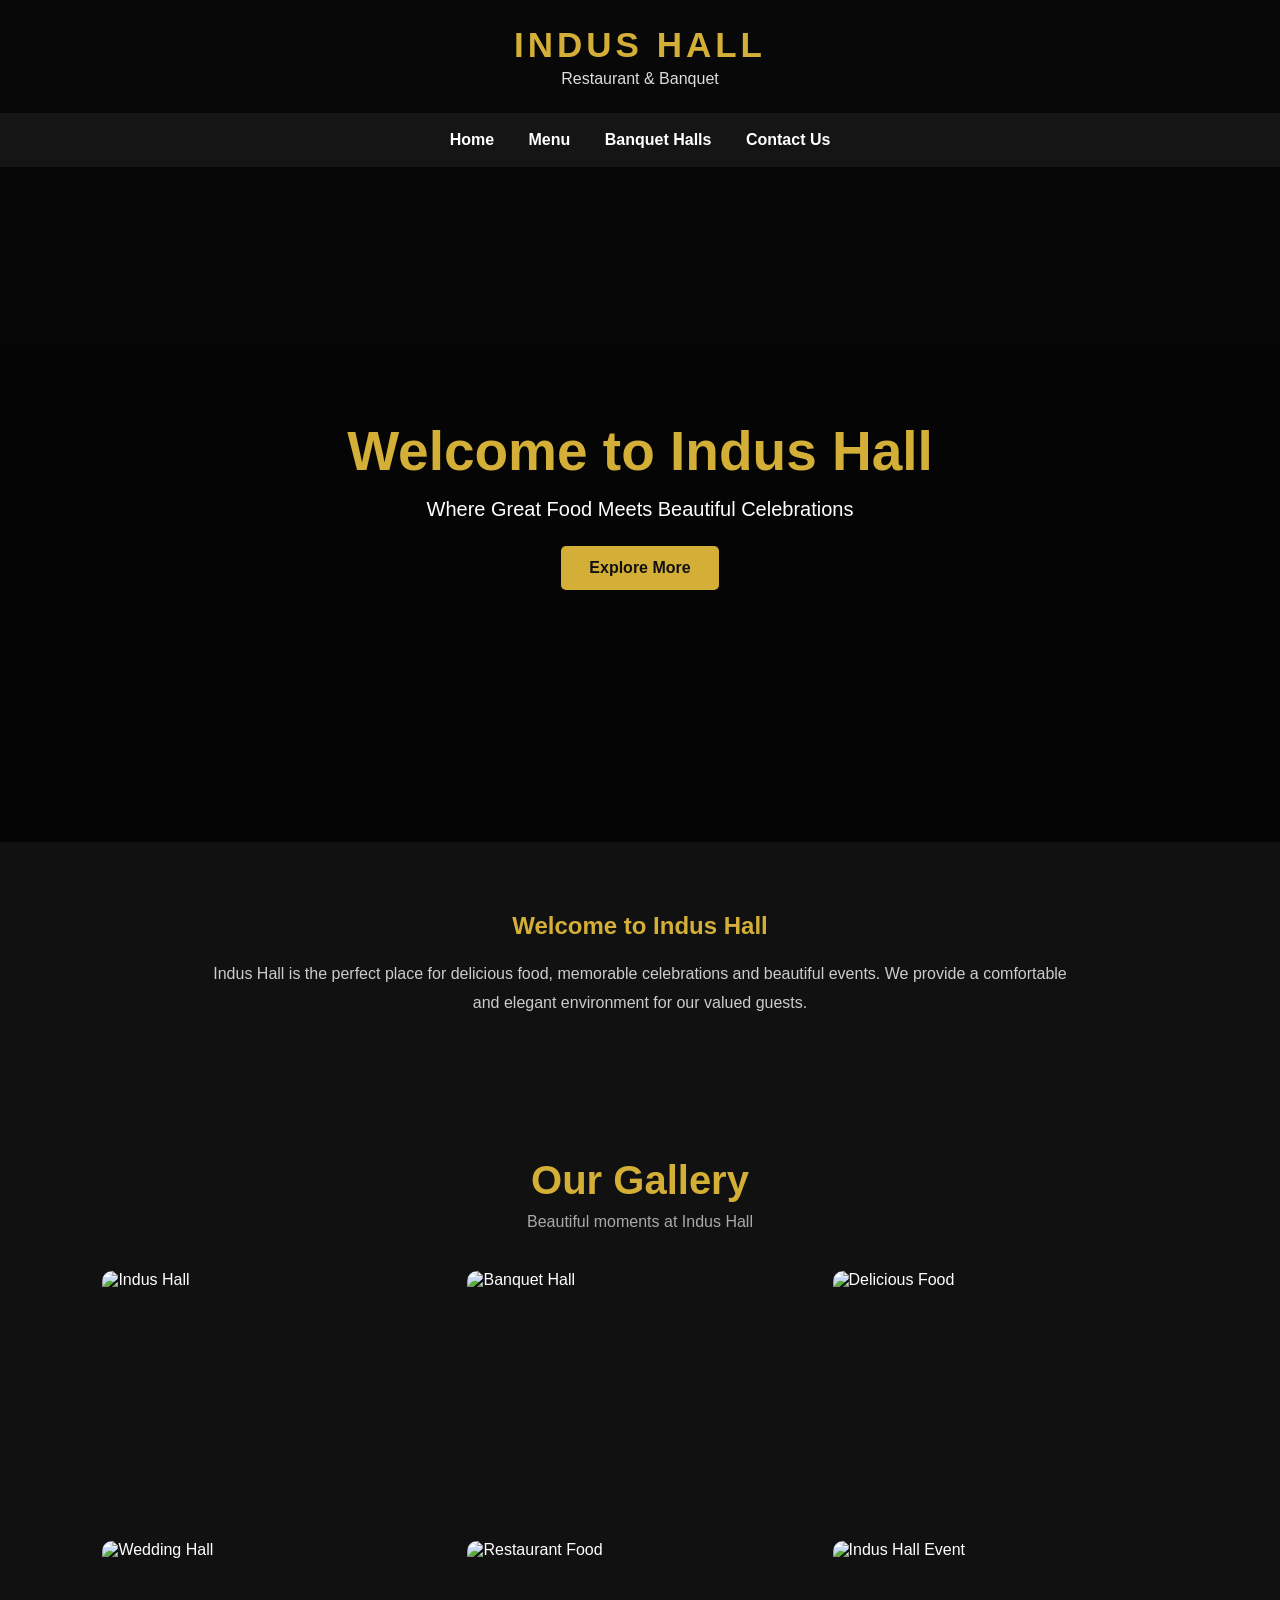
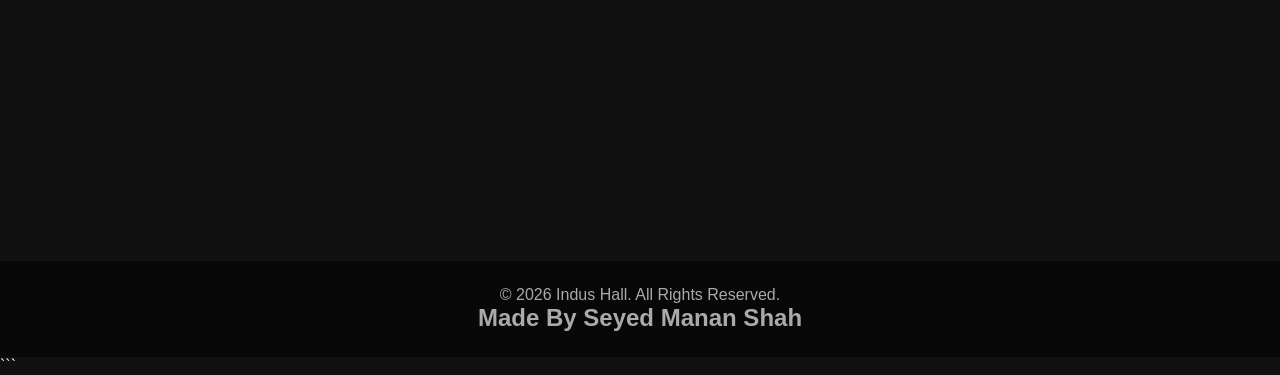
==== index.html @ 34687bbb "Add files via upload" ====
<!DOCTYPE html>
<html lang="en">

<head>

    <meta charset="UTF-8">

    <meta name="viewport" content="width=device-width, initial-scale=1.0">

    <title>Indus Hall | Home</title>

    <link rel="stylesheet" href="style.css">


    <!-- AOS CSS -->

    <link
        href="https://unpkg.com/aos@2.3.1/dist/aos.css"
        rel="stylesheet">

</head>


<body>


    <!-- ================= HEADER ================= -->

    <header>

        <h1>INDUS HALL</h1>

        <p>Restaurant & Banquet</p>

    </header>



    <!-- ================= NAVBAR ================= -->

    <nav>

        <a href="index.html">Home</a>

        <a href="menu.html">Menu</a>

        <a href="halls.html">Banquet Halls</a>

        <a href="contact.html">Contact Us</a>

    </nav>



    <!-- ================= HERO ================= -->

    <section class="hero">

        <div class="hero-content">

            <h2 data-aos="fade-up">
                Welcome to Indus Hall
            </h2>

            <p>
                Where Great Food Meets Beautiful Celebrations
            </p>


            <!-- EXPLORE MORE -->

            <a href="#gallery" class="explore-btn">
                Explore More
            </a>

        </div>

    </section>



    <!-- ================= ABOUT ================= -->

    <section class="about">

        <h2>Welcome to Indus Hall</h2>

        <p>

            Indus Hall is the perfect place for delicious food,
            memorable celebrations and beautiful events.
            We provide a comfortable and elegant environment
            for our valued guests.

        </p>

    </section>



    <!-- ================= OUR GALLERY ================= -->

    <section id="gallery" class="gallery">

        <div class="gallery-title">

            <h2>Our Gallery</h2>

            <p>
                Beautiful moments at Indus Hall
            </p>

        </div>


        <div class="gallery-grid">


            <!-- IMAGE 1 -->

            <div class="gallery-item">

                <img
                    src="images/hall1.jpg"
                    alt="Indus Hall">

            </div>


            <!-- IMAGE 2 -->

            <div class="gallery-item">

                <img
                    src="images/hall2.jpg"
                    alt="Banquet Hall">

            </div>


            <!-- IMAGE 3 -->

            <div class="gallery-item">

                <img
                    src="images/food1.jpg"
                    alt="Delicious Food">

            </div>


            <!-- IMAGE 4 -->

            <div class="gallery-item">

                <img
                    src="images/hall3.jpg"
                    alt="Wedding Hall">

            </div>


            <!-- IMAGE 5 -->

            <div class="gallery-item">

                <img
                    src="images/food2.jpg"
                    alt="Restaurant Food">

            </div>


            <!-- IMAGE 6 -->

            <div class="gallery-item">

                <img
                    src="images/event1.jpg"
                    alt="Indus Hall Event">

            </div>


        </div>

    </section>



    <!-- ================= FOOTER ================= -->

    <footer>

        <p>
            © 2026 Indus Hall. All Rights Reserved.
        </p>

        <h2>
            Made By Seyed Manan Shah
        </h2>

    </footer>



    <!-- ================= AOS JS ================= -->

    <script
        src="https://unpkg.com/aos@2.3.1/dist/aos.js">
    </script>


    <script>

        /* =========================
           AOS
        ========================= */

        AOS.init({

            duration: 1000,

            once: true

        });



        /* =========================
           EXPLORE MORE
           SMOOTH SCROLL
        ========================= */

        document
            .querySelector(".explore-btn")
            .addEventListener("click", function(event) {

                event.preventDefault();


                const gallery =
                    document.getElementById("gallery");


                gallery.scrollIntoView({

                    behavior: "smooth",

                    block: "start"

                });

            });

    </script>


</body>

</html>
```
---- style.css ----
/* =========================================
   GLOBAL
========================================= */

* {
    margin: 0;
    padding: 0;
    box-sizing: border-box;
    font-family: Arial, sans-serif;
}

html {
    scroll-behavior: smooth;
}

body {
    background: #111;
    color: white;
}



/* =========================================
   HEADER
========================================= */

header {
    text-align: center;
    padding: 25px;
    background: #080808;
}

header h1 {
    color: #d4af37;
    font-size: 35px;
    letter-spacing: 4px;
}

header p {
    color: #ddd;
    margin-top: 5px;
}



/* =========================================
   NAVIGATION
========================================= */

nav {
    background: #151515;
    padding: 18px;
    text-align: center;
}

nav a {
    color: white;
    text-decoration: none;
    margin: 0 15px;
    font-weight: bold;
    transition: 0.3s;
}

nav a:hover {
    color: #d4af37;
}



/* =========================================
   DESKTOP NAVIGATION
========================================= */

.desktop-menu {
    display: flex;
    gap: 25px;
}

.desktop-menu a {
    color: white;
    text-decoration: none;
    font-weight: bold;
    transition: 0.3s;
}

.desktop-menu a:hover {
    color: #d4af37;
}

.logo {
    color: #d4af37;
    font-size: 22px;
    font-weight: bold;
    letter-spacing: 2px;
}

.menu-btn {
    display: none;
}



/* =========================================
   HERO
========================================= */

.hero {
    min-height: 75vh;

    display: flex;

    justify-content: center;

    align-items: center;

    text-align: center;

    background:
        linear-gradient(
            rgba(0, 0, 0, .65),
            rgba(0, 0, 0, .75)
        ),
        url("https://images.unsplash.com/photo-1519167758481-83f550bb49b3?auto=format&fit=crop&w=1600&q=80");

    background-size: cover;

    background-position: center;
}

.hero-content h2 {
    font-size: 55px;
    color: #d4af37;
}

.hero-content p {
    font-size: 20px;
    margin: 15px 0 25px;
}



/* =========================================
   BUTTON
========================================= */

button {
    background: #d4af37;
    color: #111;

    border: none;

    padding: 13px 28px;

    font-size: 16px;

    font-weight: bold;

    cursor: pointer;

    border-radius: 5px;

    transition: 0.3s;
}

button:hover {
    background: #fff;
}



/* =========================================
   EXPLORE MORE BUTTON
========================================= */

.explore-btn {

    display: inline-block;

    padding: 13px 28px;

    background: #d4af37;

    color: #111;

    text-decoration: none;

    font-size: 16px;

    font-weight: bold;

    border-radius: 5px;

    transition: all 0.3s ease;
}

.explore-btn:hover {

    background: #fff;

    color: #111;

    transform: translateY(-3px);
}



/* =========================================
   ABOUT
========================================= */

.about {

    max-width: 900px;

    margin: auto;

    padding: 70px 20px;

    text-align: center;
}

.about h2,
.contact-info h2 {

    color: #d4af37;

    margin-bottom: 20px;
}

.about p {

    color: #ccc;

    line-height: 1.8;
}



/* =========================================
   GALLERY
========================================= */

.gallery {

    padding: 70px 8%;

    background: #111;

    scroll-margin-top: 20px;
}

.gallery-title {

    text-align: center;

    margin-bottom: 40px;
}

.gallery-title h2 {

    color: #d4af37;

    font-size: 40px;

    margin-bottom: 10px;
}

.gallery-title p {

    color: #aaa;
}

.gallery-grid {

    max-width: 1200px;

    margin: auto;

    display: grid;

    grid-template-columns:
        repeat(3, 1fr);

    gap: 20px;
}

.gallery-item {

    height: 250px;

    overflow: hidden;

    border-radius: 10px;

    cursor: pointer;

    animation:
        galleryFadeUp
        0.8s ease both;
}

.gallery-item img {

    width: 100%;

    height: 100%;

    object-fit: cover;

    transition: 0.5s;
}

.gallery-item:hover img {

    transform: scale(1.1);
}



/* =========================================
   GALLERY ANIMATION
========================================= */

@keyframes galleryFadeUp {

    from {

        opacity: 0;

        transform:
            translateY(40px);

    }

    to {

        opacity: 1;

        transform:
            translateY(0);

    }
}


/* Gallery image delays */

.gallery-item:nth-child(1) {
    animation-delay: 0.1s;
}

.gallery-item:nth-child(2) {
    animation-delay: 0.2s;
}

.gallery-item:nth-child(3) {
    animation-delay: 0.3s;
}

.gallery-item:nth-child(4) {
    animation-delay: 0.4s;
}

.gallery-item:nth-child(5) {
    animation-delay: 0.5s;
}

.gallery-item:nth-child(6) {
    animation-delay: 0.6s;
}



/* =========================================
   PAGE BANNER
========================================= */

.page-banner {

    text-align: center;

    padding: 80px 20px;

    background: #1b1b1b;
}

.page-banner h2 {

    font-size: 45px;

    color: #d4af37;
}

.page-banner p {

    margin-top: 12px;

    color: #ccc;
}



/* =========================================
   MENU
========================================= */

.menu {

    max-width: 1100px;

    margin: auto;

    padding: 60px 20px;

    display: grid;

    grid-template-columns:
        repeat(2, 1fr);

    gap: 25px;
}

.menu-card {

    background: #1c1c1c;

    padding: 30px;

    border: 1px solid #333;

    border-radius: 10px;
}

.menu-card h3 {

    color: #d4af37;

    font-size: 25px;

    margin-bottom: 20px;
}

.menu-card p {

    color: #ddd;

    margin: 15px 0;
}



/* =========================================
   BANQUET HALLS
========================================= */

.halls {

    max-width: 1100px;

    margin: auto;

    padding: 60px 20px;

    display: grid;

    grid-template-columns:
        repeat(3, 1fr);

    gap: 25px;
}

.hall-card {

    background: #1c1c1c;

    border-radius: 10px;

    overflow: hidden;

    padding-bottom: 25px;
}

.hall-image {

    height: 220px;

    display: flex;

    align-items: center;

    justify-content: center;

    background: #333;

    color: #d4af37;

    font-size: 25px;

    font-weight: bold;
}

.hall-card h3,
.hall-card p {

    margin: 15px 20px;
}

.hall-card h3 {

    color: #d4af37;
}



/* =========================================
   CONTACT
========================================= */

.contact {

    max-width: 1000px;

    margin: auto;

    padding: 70px 20px;

    display: grid;

    grid-template-columns:
        1fr 1fr;

    gap: 50px;
}

.contact-info p {

    margin: 20px 0;

    color: #ccc;
}

form {

    display: flex;

    flex-direction: column;

    gap: 15px;
}

input,
textarea {

    width: 100%;

    padding: 15px;

    background: #1c1c1c;

    color: white;

    border: 1px solid #444;

    border-radius: 5px;

    outline: none;
}

input:focus,
textarea:focus {

    border-color: #d4af37;
}



/* =========================================
   FOOTER
========================================= */

footer {

    text-align: center;

    padding: 25px;

    background: #080808;

    color: #aaa;
}



/* =========================================
   MOBILE SIDEBAR
========================================= */

.sidebar {

    position: fixed;

    top: 0;

    right: -300px;

    width: 280px;

    height: 100vh;

    background: #111;

    z-index: 1000;

    padding: 30px;

    box-shadow:
        -5px 0 20px
        rgba(0, 0, 0, 0.5);

    transition: 0.4s ease;
}

.sidebar.active {

    right: 0;
}

.sidebar h2 {

    color: #d4af37;

    margin-bottom: 40px;

    letter-spacing: 2px;
}

.sidebar a {

    display: block;

    color: white;

    text-decoration: none;

    font-size: 18px;

    padding: 15px 5px;

    border-bottom: 1px solid #333;

    transition: 0.3s;
}

.sidebar a:hover {

    color: #d4af37;

    padding-left: 12px;
}

.close-btn {

    position: absolute;

    top: 15px;

    right: 20px;

    background: transparent;

    color: white;

    border: none;

    font-size: 35px;

    cursor: pointer;
}

.close-btn:hover {

    color: #d4af37;
}

.overlay {

    position: fixed;

    inset: 0;

    background:
        rgba(0, 0, 0, 0.6);

    z-index: 999;

    opacity: 0;

    visibility: hidden;

    transition: 0.3s;
}

.overlay.active {

    opacity: 1;

    visibility: visible;
}



/* =========================================
   RESPONSIVE
========================================= */

@media (max-width: 768px) {

    /* Navbar */

    nav {

        padding: 18px 20px;

    }

    .desktop-menu {

        display: none;

    }

    .menu-btn {

        display: block;

        background: transparent;

        color: #d4af37;

        border: none;

        font-size: 30px;

        cursor: pointer;

    }


    /* Navigation links */

    nav a {

        margin: 12px;

    }


    /* Hero */

    .hero-content h2 {

        font-size: 38px;

    }


    .hero-content p {

        font-size: 17px;

    }


    /* About */

    .about {

        padding: 60px 20px;

    }


    /* Menu */

    .menu {

        grid-template-columns: 1fr;

    }


    /* Halls */

    .halls {

        grid-template-columns: 1fr;

    }


    /* Contact */

    .contact {

        grid-template-columns: 1fr;

    }


    /* Gallery */

    .gallery {

        padding: 60px 20px;

    }

    .gallery-title h2 {

        font-size: 32px;

    }

    .gallery-grid {

        grid-template-columns:
            repeat(2, 1fr);

        gap: 12px;

    }

    .gallery-item {

        height: 200px;

    }


    /* Banner */

    .page-banner h2 {

        font-size: 35px;

    }

}



/* =========================================
   SMALL PHONES
========================================= */

@media (max-width: 480px) {

    .gallery-grid {

        grid-template-columns: 1fr;

    }

    .gallery-item {

        height: 230px;

    }

    .hero-content h2 {

        font-size: 32px;

    }

    .hero-content p {

        font-size: 15px;

    }

}
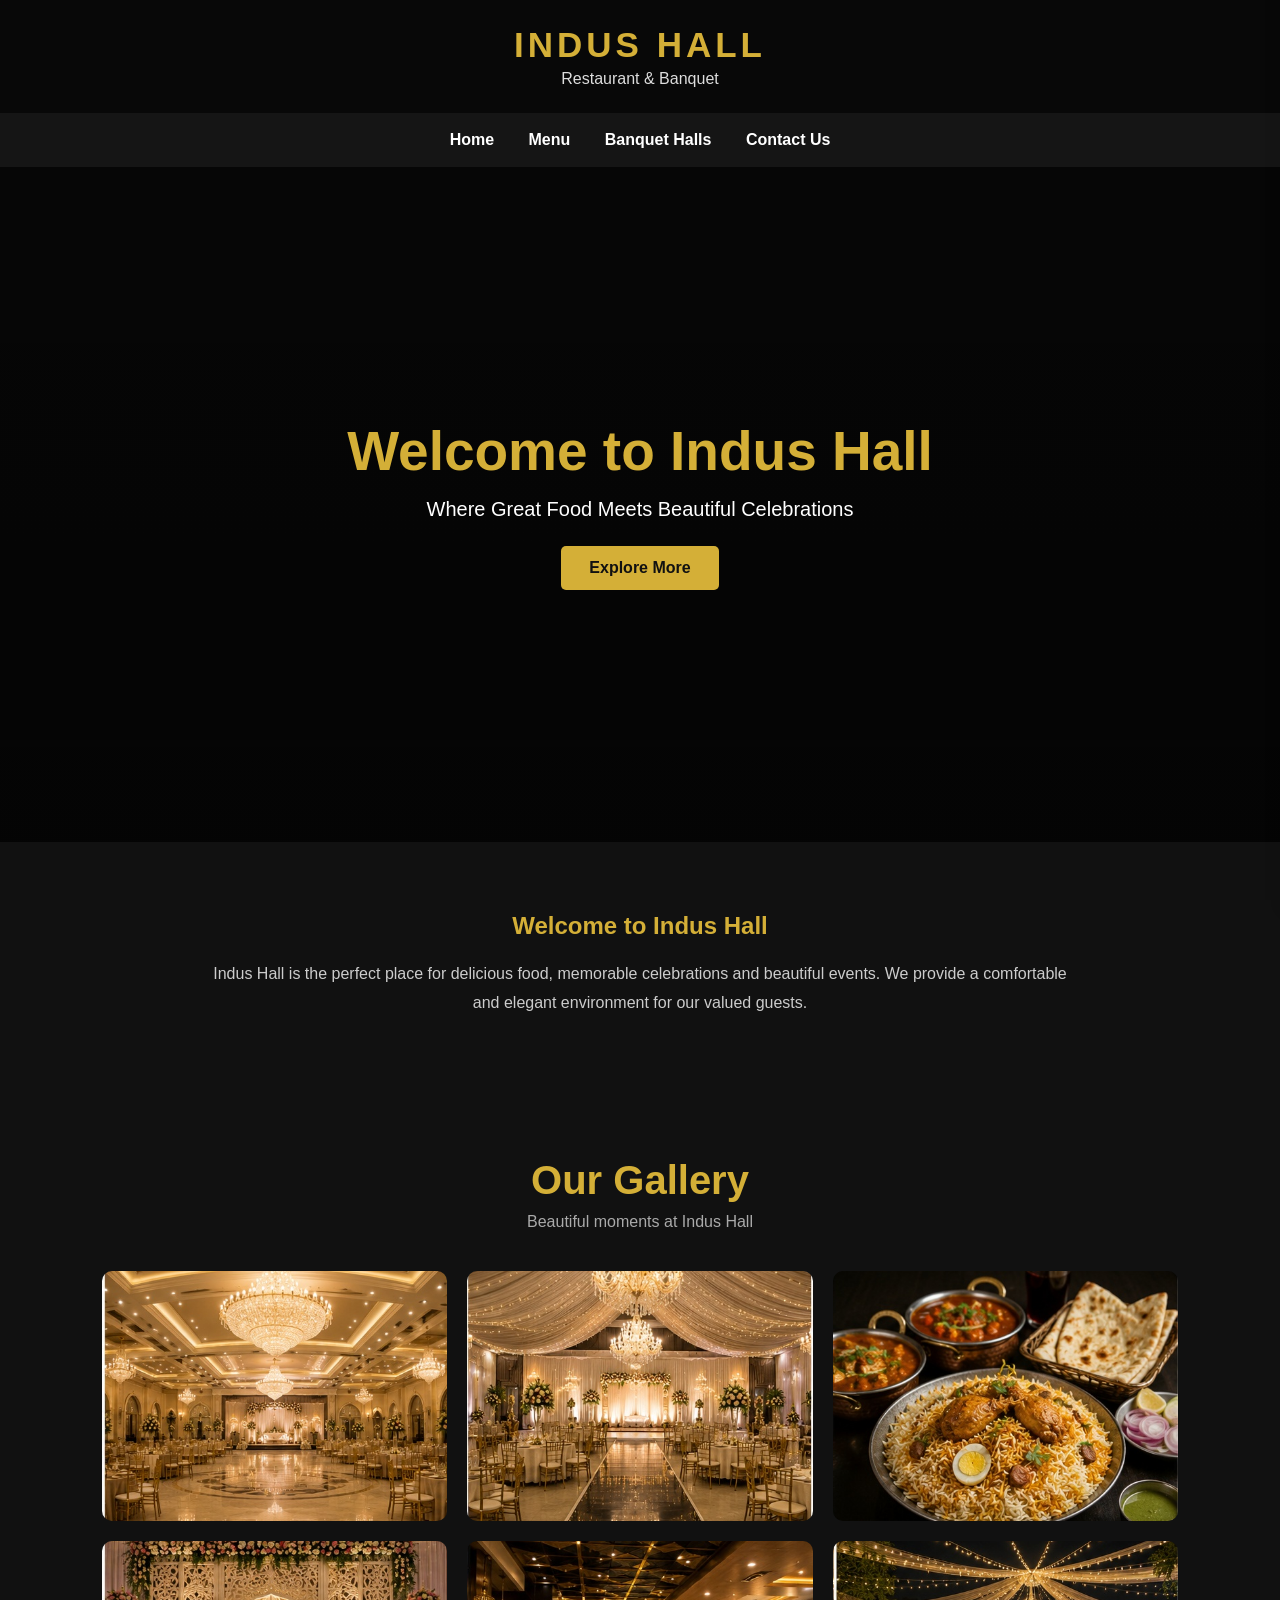
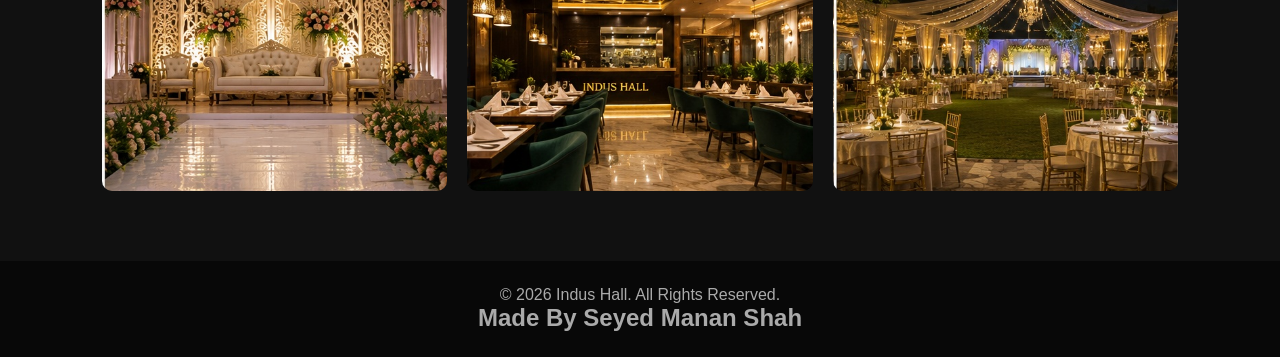
==== commit 5a06d590: "Update index.html" ====
--- a/index.html
+++ b/index.html
@@ -1,3 +1,4 @@
+
 
 <!DOCTYPE html>
 <html lang="en">
@@ -39,18 +40,61 @@
 
     <!-- ================= NAVBAR ================= -->
 
-    <nav>
-
-        <a href="index.html">Home</a>
-
-        <a href="menu.html">Menu</a>
-
-        <a href="halls.html">Banquet Halls</a>
-
-        <a href="contact.html">Contact Us</a>
-
-    </nav>
-
+   <!-- ================= DESKTOP NAVBAR ================= -->
+
+<nav class="desktop-nav">
+
+    <a href="index.html">Home</a>
+
+    <a href="menu.html">Menu</a>
+
+    <a href="halls.html">Banquet Halls</a>
+
+    <a href="contact.html">Contact Us</a>
+
+</nav>
+
+
+<!-- ================= MOBILE MENU BUTTON ================= -->
+
+<button class="menu-btn" id="menuBtn">
+    ☰
+</button>
+
+
+<!-- ================= MOBILE SIDEBAR ================= -->
+
+<div class="sidebar" id="sidebar">
+
+    <div class="sidebar-header">
+
+        <h2>INDUS HALL</h2>
+
+        <button class="close-btn" id="closeBtn">
+            ×
+        </button>
+
+    </div>
+
+
+    <div class="sidebar-links">
+
+        <a href="index.html">🏠 Home</a>
+
+        <a href="menu.html">🍽️ Menu</a>
+
+        <a href="halls.html">🏛️ Banquet Halls</a>
+
+        <a href="contact.html">📞 Contact Us</a>
+
+    </div>
+
+</div>
+
+
+<!-- Dark background -->
+
+<div class="overlay" id="overlay"></div>
 
 
     <!-- ================= HERO ================= -->
@@ -255,9 +299,69 @@
             });
 
     </script>
+    <script>
+
+    /* =========================
+       MOBILE SIDEBAR
+    ========================= */
+
+    const menuBtn = document.getElementById("menuBtn");
+    const closeBtn = document.getElementById("closeBtn");
+    const sidebar = document.getElementById("sidebar");
+    const overlay = document.getElementById("overlay");
+
+
+    // Open sidebar
+
+    menuBtn.addEventListener("click", function() {
+
+        sidebar.classList.add("active");
+
+        overlay.classList.add("active");
+
+    });
+
+
+    // Close sidebar
+
+    closeBtn.addEventListener("click", function() {
+
+        sidebar.classList.remove("active");
+
+        overlay.classList.remove("active");
+
+    });
+
+
+    // Close when clicking outside
+
+    overlay.addEventListener("click", function() {
+
+        sidebar.classList.remove("active");
+
+        overlay.classList.remove("active");
+
+    });
+
+
+    // Close sidebar after clicking a link
+
+    document.querySelectorAll(".sidebar-links a").forEach(function(link) {
+
+        link.addEventListener("click", function() {
+
+            sidebar.classList.remove("active");
+
+            overlay.classList.remove("active");
+
+        });
+
+    });
+
+</script>
 
 
 </body>
 
 </html>
-```
+
--- a/style.css
+++ b/style.css
@@ -879,6 +879,35 @@
         font-size: 15px;
 
     }
-
-}
-
+    /* ================= GOOGLE MAP ================= */
+
+.google-map {
+    width: 90%;
+    max-width: 1100px;
+    margin: 40px auto;
+    border-radius: 15px;
+    overflow: hidden;
+    box-shadow: 0 5px 20px rgba(0, 0, 0, 0.2);
+}
+
+.google-map iframe {
+    display: block;
+    width: 100%;
+    height: 400px;
+    border: 0;
+}
+@media (max-width: 600px) {
+
+    .google-map {
+        width: 92%;
+        margin: 25px auto;
+        border-radius: 12px;
+    }
+
+    .google-map iframe {
+        height: 300px;
+    }
+
+
+}
+
